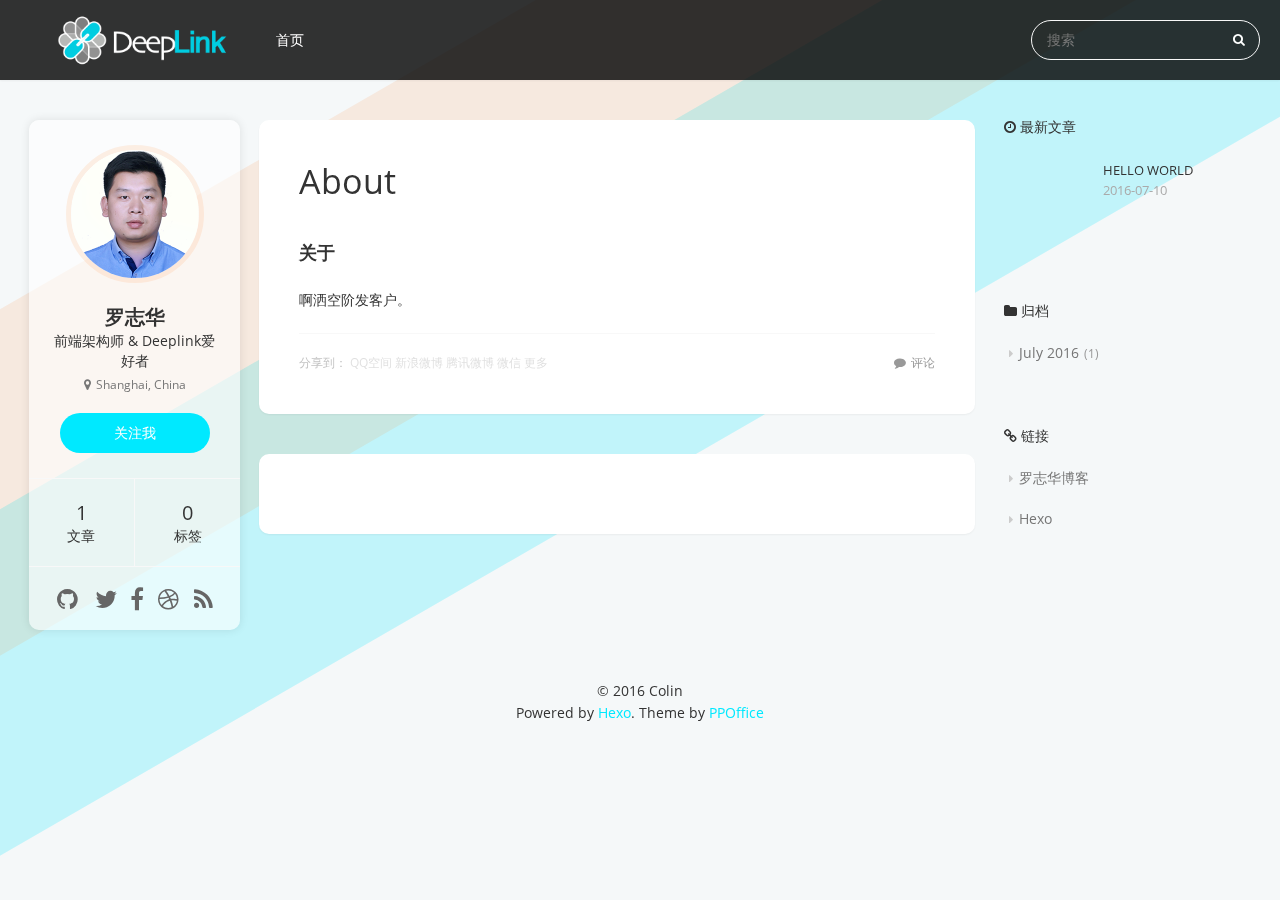
==== about/index.html @ 16a67656 "Site updated: 2016-07-11 14:29:44" ====
<!DOCTYPE html>
<html lang=zh>
<head>
    <meta charset="utf-8">
    
    <title>About | Deeplink技术与应用</title>
    <meta name="viewport" content="width=device-width, initial-scale=1, maximum-scale=1" />
    <meta name="description" content="关于啊洒空阶发客户。">
<meta property="og:type" content="website">
<meta property="og:title" content="About">
<meta property="og:url" content="http://deeplinks.in/about/index.html">
<meta property="og:site_name" content="Deeplink技术与应用">
<meta property="og:description" content="关于啊洒空阶发客户。">
<meta property="og:updated_time" content="2016-07-11T06:22:31.000Z">
<meta name="twitter:card" content="summary">
<meta name="twitter:title" content="About">
<meta name="twitter:description" content="关于啊洒空阶发客户。">
<meta name="twitter:creator" content="@colinluo">
<link rel="publisher" href="https://plus.google.com/u/0/110094857613114167967">
<meta property="fb:admins" content="100004103689176">
    

    

    

    <link rel="stylesheet" href="../vendor/font-awesome/css/font-awesome.min.css">
    <link rel="stylesheet" href="../vendor/open-sans/styles.css">
    <link rel="stylesheet" href="../vendor/source-code-pro/styles.css">

    <link rel="stylesheet" href="../css/style.css">

    <script src="../vendor/jquery/2.1.3/jquery.min.js"></script>
    
    
    
        <script type="text/javascript">
(function(i,s,o,g,r,a,m) {i['GoogleAnalyticsObject']=r;i[r]=i[r]||function() {
(i[r].q=i[r].q||[]).push(arguments)},i[r].l=1*new Date();a=s.createElement(o),
m=s.getElementsByTagName(o)[0];a.async=1;a.src=g;m.parentNode.insertBefore(a,m)
})(window,document,'script','//www.google-analytics.com/analytics.js','ga');

ga('create', 'UA-80419371-1', 'auto');
ga('send', 'pageview');

</script>
    
    
    

</head>
<body>
    <div id="container">
        <header id="header">
    <div id="header-main" class="header-inner">
        <div class="outer">
            <a href="../index.html" id="logo">
                <i class="logo"></i>
                <span class="site-title">Deeplink技术与应用</span>
            </a>
            <nav id="main-nav">
                
                    <a class="main-nav-link" href="../.">首页</a>
                
            </nav>
            
                
                <nav id="sub-nav">
                    <div class="profile" id="profile-nav">
                        <a id="profile-anchor" href="javascript:;">
                            <img class="avatar" src="../css/images/avatar.png" />
                            <i class="fa fa-caret-down"></i>
                        </a>
                    </div>
                </nav>
            
            <div id="search-form-wrap">

    <form class="search-form">
        <input type="text" class="ins-search-input search-form-input" placeholder="搜索" />
        <button type="submit" class="search-form-submit"></button>
    </form>
    <div class="ins-search">
    <div class="ins-search-mask"></div>
    <div class="ins-search-container">
        <div class="ins-input-wrapper">
            <input type="text" class="ins-search-input" placeholder="想要查找什么..." />
            <span class="ins-close ins-selectable"><i class="fa fa-times-circle"></i></span>
        </div>
        <div class="ins-section-wrapper">
            <div class="ins-section-container"></div>
        </div>
    </div>
</div>
<script>
(function (window) {
    var INSIGHT_CONFIG = {
        TRANSLATION: {
            POSTS: '文章',
            PAGES: '页面',
            CATEGORIES: '分类',
            TAGS: '标签',
            UNTITLED: '(未命名)',
        },
        ROOT_URL: '/',
        CONTENT_URL: '../content.json',
    };
    window.INSIGHT_CONFIG = INSIGHT_CONFIG;
})(window);
</script>
<script src="../js/insight.js"></script>

</div>
        </div>
    </div>
    <div id="main-nav-mobile" class="header-sub header-inner">
        <table class="menu outer">
            <tr>
                
                    <td><a class="main-nav-link" href="../.">首页</a></td>
                
                <td>
                    
    <div class="search-form">
        <input type="text" class="ins-search-input search-form-input" placeholder="搜索" />
    </div>

                </td>
            </tr>
        </table>
    </div>
</header>

        <div class="outer">
            
                

<aside id="profile">
    <div class="inner profile-inner">
        <div class="base-info profile-block">
            <img id="avatar" src="../css/images/avatar.png" />
            <h2 id="name">罗志华</h2>
            <h3 id="title">前端架构师 &amp; Deeplink爱好者</h3>
            <span id="location"><i class="fa fa-map-marker"></i>Shanghai, China</span>
            <a id="follow" target="_blank" href="https://github.com/luozhihua/">关注我</a>
        </div>
        <div class="article-info profile-block">
            <div class="article-info-block">
                1
                <span>文章</span>
            </div>
            <div class="article-info-block">
                0
                <span>标签</span>
            </div>
        </div>
        
        <div class="profile-block social-links">
            <table>
                <tr>
                    
                    
                    <td>
                        <a href="http://github.com/luozhihua/" target="_blank" title="github" >
                            <i class="fa fa-github"></i>
                        </a>
                    </td>
                    
                    <td>
                        <a href="../index.html" target="_blank" title="twitter" >
                            <i class="fa fa-twitter"></i>
                        </a>
                    </td>
                    
                    <td>
                        <a href="../index.html" target="_blank" title="facebook" >
                            <i class="fa fa-facebook"></i>
                        </a>
                    </td>
                    
                    <td>
                        <a href="../index.html" target="_blank" title="dribbble" >
                            <i class="fa fa-dribbble"></i>
                        </a>
                    </td>
                    
                    <td>
                        <a href="../index.html" target="_blank" title="rss" >
                            <i class="fa fa-rss"></i>
                        </a>
                    </td>
                    
                </tr>
            </table>
        </div>
        
    </div>
</aside>

            
            <section id="main"><article id="page-undefined" class="article article-type-page" itemscope itemprop="blogPost">
    <div class="article-inner">
        
        
        
            <header class="article-header">
                
    
        <h1 class="article-title" itemprop="name">
            About
        </h1>
    

                
            </header>
        
        <div class="article-entry" itemprop="articleBody">
        
            
            <h3 id="关于"><a href="#关于" class="headerlink" title="关于"></a>关于</h3><p>啊洒空阶发客户。</p>

        
        </div>
        <footer class="article-footer">
            <div class="share-container">

    <div class="jiathis_style">
    <span class="jiathis_txt">分享到：</span>
    <a class="jiathis_button_qzone">QQ空间</a>
    <a class="jiathis_button_tsina">新浪微博</a>
    <a class="jiathis_button_tqq">腾讯微博</a>
    <a class="jiathis_button_weixin">微信</a>
    <a href="http://www.jiathis.com/share" class="jiathis jiathis_txt jiathis_separator jtico jtico_jiathis" target="_blank">更多</a>
    <a class="jiathis_counter_style"></a>
</div>
<script type="text/javascript" src="http://v3.jiathis.com/code/jia.js" charset="utf-8"></script>
<style>
    .jiathis_style div:first-child:not(.jiadiv_01) {
        width: auto !important;
        border: none !important;
    }
    .jiathis_style .jiadiv_01 {
        margin: 10px 0;
        border-radius: 4px;
        border: #e1e1e1 solid 1px;
    }
    .jiathis_style .jiadiv_01 div:first-child {
        display: none;
    }
    .jiathis_style .jiadiv_02 {
        padding: 7px 0 !important;
    }
    .jiathis_style .jiadiv_02 .jiatitle {
        width: 85px;
        border: none;
        height: auto;
        margin: 3px 10px;
        padding: 6px 10px;
        border-radius: 4px;
    }
    .jiathis_style .jiadiv_02 .jiatitle:hover {
        border: none;
    }
    .jiathis_style .jiadiv_02 .jiatitle:nth-child(even) {
        margin-left: 0;
    }
    .jiathis_style .jtico:hover {
        opacity: 1;
    }
    .jiathis_style .ckepopBottom,
    .jiathis_style .centerBottom {
        width: auto !important;
        padding: 5px;
        background: #f7f7f7;
    }
</style>



</div>

            
    
        <a href="http://deeplinks.in/about/index.html#comments" class="article-comment-link ds-thread-count" data-thread-key="http://deeplinks.in/about/index.html">评论</a>
    

        </footer>
    </div>
    
        

    
</article>


    
    <section id="comments">
    
        
    <div class="ds-thread" data-thread-key="about/index.html" data-title="About" data-url="http://deeplinks.in/about/index.html"></div>
    <style>
        #ds-thread #ds-reset .ds-textarea-wrapper {
            background: none;
        }
        #ds-reset .ds-avatar img {
            box-shadow: none;
        }
        #ds-reset .ds-gradient-bg {
            background: #f7f7f7;
        }
        #ds-thread #ds-reset li.ds-tab a {
            border-radius: 3px;
        }
        #ds-thread #ds-reset .ds-post-button {
            color: white;
            border: none;
            box-shadow: none;
            background: #d32;
            text-shadow: none;
            font-weight: normal;
            font-family: 'Microsoft Yahei';
        }
        #ds-thread #ds-reset .ds-post-button:hover {
            color: white;
            background: #DE594C;
        }
        #ds-thread #ds-reset .ds-post-button:active {
            background: #d32;
        }
        #ds-smilies-tooltip ul.ds-smilies-tabs li a.ds-current {
            color: white;
            background: #d32;
            box-shadow: none;
            text-shadow: none;
            font-weight: normal;
        }
    </style>

    
    </section>

</section>
            
                <aside id="sidebar">
   
        
    <div class="widget-wrap">
        <h3 class="widget-title"><i class="fa fa-clock-o"></i> 最新文章</h3>
        <div class="widget">
            <ul id="recent-post" class="">
                
                    <li>
                        
                        <div class="item-thumbnail">
                            <a href=".././Hello-World.html" class="thumbnail">
    
    
        <span style="background-image:url(imgs/hello-world-thumb.jpg)" alt="Hello World" class="thumbnail-image"></span>
    
</a>

                        </div>
                        
                        <div class="item-inner">
                            <p class="item-category"></p>
                            <p class="item-title"><a href=".././Hello-World.html" class="title">Hello World</a></p>
                            <p class="item-date"><time datetime="2016-07-10T12:58:32.000Z" itemprop="datePublished">2016-07-10</time></p>
                        </div>
                    </li>
                
            </ul>
        </div>
    </div>

    
        
    
        
    <div class="widget-wrap">
        <h3 class="widget-title"><i class="fa fa-folder"></i> 归档</h3>
        <div class="widget">
            <ul class="archive-list"><li class="archive-list-item"><a class="archive-list-link" href="../archives/2016/07/">July 2016</a><span class="archive-list-count">1</span></li></ul>
        </div>
    </div>

    
        
    
        
    <div class="widget-wrap widget-list">
        <h3 class="widget-title"><i class="fa fa-chain"></i> 链接</h3>
        <div class="widget">
            <ul>
                
                    <li>
                        <a href="http://blog.luozhihua.com">罗志华博客</a>
                    </li>
                
                    <li>
                        <a href="http://hexo.io">Hexo</a>
                    </li>
                
            </ul>
        </div>
    </div>


    
    <div id="toTop" class="fa fa-angle-up"></div>
</aside>
            
        </div>
        <footer id="footer">
    <div class="outer">
        <div id="footer-info" class="inner">
            &copy; 2016 Colin<br>
            Powered by <a href="http://hexo.io/" target="_blank">Hexo</a>. Theme by <a href="http://github.com/ppoffice">PPOffice</a>
        </div>
    </div>
</footer>
        
    
    <script type="text/javascript">
    var duoshuoQuery = {short_name:'applinks'};
    (function() {
    var ds = document.createElement('script');
    ds.type = 'text/javascript';ds.async = true;
    ds.src = (document.location.protocol == 'https:' ? 'https:' : 'http:') + '//static.duoshuo.com/embed.js';
    ds.charset = 'UTF-8';
    (document.getElementsByTagName('head')[0]
    || document.getElementsByTagName('body')[0]).appendChild(ds);
    })();
    </script>



    


<!-- Custom Scripts -->
<script src="../js/main.js"></script>

    </div>
</body>
</html>
---- vendor/open-sans/styles.css ----
/* cyrillic-ext */
@font-face {
    font-family: 'Open Sans';
    font-style: normal;
    font-weight: 400;
    src: local('Open Sans'), local('OpenSans'), url(fonts/K88pR3goAWT7BTt32Z01mxJtnKITppOI_IvcXXDNrsc.woff2) format('woff2');
    unicode-range: U+0460-052F, U+20B4, U+2DE0-2DFF, U+A640-A69F;
}
/* cyrillic */
@font-face {
    font-family: 'Open Sans';
    font-style: normal;
    font-weight: 400;
    src: local('Open Sans'), local('OpenSans'), url(fonts/RjgO7rYTmqiVp7vzi-Q5URJtnKITppOI_IvcXXDNrsc.woff2) format('woff2');
    unicode-range: U+0400-045F, U+0490-0491, U+04B0-04B1, U+2116;
}
/* greek-ext */
@font-face {
    font-family: 'Open Sans';
    font-style: normal;
    font-weight: 400;
    src: local('Open Sans'), local('OpenSans'), url(fonts/LWCjsQkB6EMdfHrEVqA1KRJtnKITppOI_IvcXXDNrsc.woff2) format('woff2');
    unicode-range: U+1F00-1FFF;
}
/* greek */
@font-face {
    font-family: 'Open Sans';
    font-style: normal;
    font-weight: 400;
    src: local('Open Sans'), local('OpenSans'), url(fonts/xozscpT2726on7jbcb_pAhJtnKITppOI_IvcXXDNrsc.woff2) format('woff2');
    unicode-range: U+0370-03FF;
}
/* vietnamese */
@font-face {
    font-family: 'Open Sans';
    font-style: normal;
    font-weight: 400;
    src: local('Open Sans'), local('OpenSans'), url(fonts/59ZRklaO5bWGqF5A9baEERJtnKITppOI_IvcXXDNrsc.woff2) format('woff2');
    unicode-range: U+0102-0103, U+1EA0-1EF1, U+20AB;
}
/* latin-ext */
@font-face {
    font-family: 'Open Sans';
    font-style: normal;
    font-weight: 400;
    src: local('Open Sans'), local('OpenSans'), url(fonts/u-WUoqrET9fUeobQW7jkRRJtnKITppOI_IvcXXDNrsc.woff2) format('woff2');
    unicode-range: U+0100-024F, U+1E00-1EFF, U+20A0-20AB, U+20AD-20CF, U+2C60-2C7F, U+A720-A7FF;
}
/* latin */
@font-face {
    font-family: 'Open Sans';
    font-style: normal;
    font-weight: 400;
    src: local('Open Sans'), local('OpenSans'), url(fonts/cJZKeOuBrn4kERxqtaUH3VtXRa8TVwTICgirnJhmVJw.woff2) format('woff2');
    unicode-range: U+0000-00FF, U+0131, U+0152-0153, U+02C6, U+02DA, U+02DC, U+2000-206F, U+2074, U+20AC, U+2212, U+2215, U+E0FF, U+EFFD, U+F000;
}
/* cyrillic-ext */
@font-face {
    font-family: 'Open Sans';
    font-style: normal;
    font-weight: 600;
    src: local('Open Sans Semibold'), local('OpenSans-Semibold'), url(fonts/MTP_ySUJH_bn48VBG8sNSq-j2U0lmluP9RWlSytm3ho.woff2) format('woff2');
    unicode-range: U+0460-052F, U+20B4, U+2DE0-2DFF, U+A640-A69F;
}
/* cyrillic */
@font-face {
    font-family: 'Open Sans';
    font-style: normal;
    font-weight: 600;
    src: local('Open Sans Semibold'), local('OpenSans-Semibold'), url(fonts/MTP_ySUJH_bn48VBG8sNSpX5f-9o1vgP2EXwfjgl7AY.woff2) format('woff2');
    unicode-range: U+0400-045F, U+0490-0491, U+04B0-04B1, U+2116;
}
/* greek-ext */
@font-face {
    font-family: 'Open Sans';
    font-style: normal;
    font-weight: 600;
    src: local('Open Sans Semibold'), local('OpenSans-Semibold'), url(fonts/MTP_ySUJH_bn48VBG8sNShWV49_lSm1NYrwo-zkhivY.woff2) format('woff2');
    unicode-range: U+1F00-1FFF;
}
/* greek */
@font-face {
    font-family: 'Open Sans';
    font-style: normal;
    font-weight: 600;
    src: local('Open Sans Semibold'), local('OpenSans-Semibold'), url(fonts/MTP_ySUJH_bn48VBG8sNSqaRobkAwv3vxw3jMhVENGA.woff2) format('woff2');
    unicode-range: U+0370-03FF;
}
/* vietnamese */
@font-face {
    font-family: 'Open Sans';
    font-style: normal;
    font-weight: 600;
    src: local('Open Sans Semibold'), local('OpenSans-Semibold'), url(fonts/MTP_ySUJH_bn48VBG8sNSv8zf_FOSsgRmwsS7Aa9k2w.woff2) format('woff2');
    unicode-range: U+0102-0103, U+1EA0-1EF1, U+20AB;
}
/* latin-ext */
@font-face {
    font-family: 'Open Sans';
    font-style: normal;
    font-weight: 600;
    src: local('Open Sans Semibold'), local('OpenSans-Semibold'), url(fonts/MTP_ySUJH_bn48VBG8sNSj0LW-43aMEzIO6XUTLjad8.woff2) format('woff2');
    unicode-range: U+0100-024F, U+1E00-1EFF, U+20A0-20AB, U+20AD-20CF, U+2C60-2C7F, U+A720-A7FF;
}
/* latin */
@font-face {
    font-family: 'Open Sans';
    font-style: normal;
    font-weight: 600;
    src: local('Open Sans Semibold'), local('OpenSans-Semibold'), url(fonts/MTP_ySUJH_bn48VBG8sNSugdm0LZdjqr5-oayXSOefg.woff2) format('woff2');
    unicode-range: U+0000-00FF, U+0131, U+0152-0153, U+02C6, U+02DA, U+02DC, U+2000-206F, U+2074, U+20AC, U+2212, U+2215, U+E0FF, U+EFFD, U+F000;
}
/* cyrillic-ext */
@font-face {
    font-family: 'Open Sans';
    font-style: italic;
    font-weight: 400;
    src: local('Open Sans Italic'), local('OpenSans-Italic'), url(fonts/xjAJXh38I15wypJXxuGMBjTOQ_MqJVwkKsUn0wKzc2I.woff2) format('woff2');
    unicode-range: U+0460-052F, U+20B4, U+2DE0-2DFF, U+A640-A69F;
}
/* cyrillic */
@font-face {
    font-family: 'Open Sans';
    font-style: italic;
    font-weight: 400;
    src: local('Open Sans Italic'), local('OpenSans-Italic'), url(fonts/xjAJXh38I15wypJXxuGMBjUj_cnvWIuuBMVgbX098Mw.woff2) format('woff2');
    unicode-range: U+0400-045F, U+0490-0491, U+04B0-04B1, U+2116;
}
/* greek-ext */
@font-face {
    font-family: 'Open Sans';
    font-style: italic;
    font-weight: 400;
    src: local('Open Sans Italic'), local('OpenSans-Italic'), url(fonts/xjAJXh38I15wypJXxuGMBkbcKLIaa1LC45dFaAfauRA.woff2) format('woff2');
    unicode-range: U+1F00-1FFF;
}
/* greek */
@font-face {
    font-family: 'Open Sans';
    font-style: italic;
    font-weight: 400;
    src: local('Open Sans Italic'), local('OpenSans-Italic'), url(fonts/xjAJXh38I15wypJXxuGMBmo_sUJ8uO4YLWRInS22T3Y.woff2) format('woff2');
    unicode-range: U+0370-03FF;
}
/* vietnamese */
@font-face {
    font-family: 'Open Sans';
    font-style: italic;
    font-weight: 400;
    src: local('Open Sans Italic'), local('OpenSans-Italic'), url(fonts/xjAJXh38I15wypJXxuGMBr6up8jxqWt8HVA3mDhkV_0.woff2) format('woff2');
    unicode-range: U+0102-0103, U+1EA0-1EF1, U+20AB;
}
/* latin-ext */
@font-face {
    font-family: 'Open Sans';
    font-style: italic;
    font-weight: 400;
    src: local('Open Sans Italic'), local('OpenSans-Italic'), url(fonts/xjAJXh38I15wypJXxuGMBiYE0-AqJ3nfInTTiDXDjU4.woff2) format('woff2');
    unicode-range: U+0100-024F, U+1E00-1EFF, U+20A0-20AB, U+20AD-20CF, U+2C60-2C7F, U+A720-A7FF;
}
/* latin */
@font-face {
    font-family: 'Open Sans';
    font-style: italic;
    font-weight: 400;
    src: local('Open Sans Italic'), local('OpenSans-Italic'), url(fonts/xjAJXh38I15wypJXxuGMBo4P5ICox8Kq3LLUNMylGO4.woff2) format('woff2');
    unicode-range: U+0000-00FF, U+0131, U+0152-0153, U+02C6, U+02DA, U+02DC, U+2000-206F, U+2074, U+20AC, U+2212, U+2215, U+E0FF, U+EFFD, U+F000;
}
---- vendor/source-code-pro/styles.css ----
/* latin-ext */
@font-face {
  font-family: 'Source Code Pro';
  font-style: normal;
  font-weight: 400;
  src: local('Source Code Pro'), local('SourceCodePro-Regular'), url(fonts/mrl8jkM18OlOQN8JLgasDy2Q8seG17bfDXYR_jUsrzg.woff2) format('woff2');
  unicode-range: U+0100-024F, U+1E00-1EFF, U+20A0-20AB, U+20AD-20CF, U+2C60-2C7F, U+A720-A7FF;
}
/* latin */
@font-face {
  font-family: 'Source Code Pro';
  font-style: normal;
  font-weight: 400;
  src: local('Source Code Pro'), local('SourceCodePro-Regular'), url(fonts/mrl8jkM18OlOQN8JLgasD9V_2ngZ8dMf8fLgjYEouxg.woff2) format('woff2');
  unicode-range: U+0000-00FF, U+0131, U+0152-0153, U+02C6, U+02DA, U+02DC, U+2000-206F, U+2074, U+20AC, U+2212, U+2215, U+E0FF, U+EFFD, U+F000;
}
---- css/style.css ----
body {
  width: 100%;
}
body:before,
body:after {
  content: "";
  display: table;
}
body:after {
  clear: both;
}
html,
body,
div,
span,
applet,
object,
iframe,
h1,
h2,
h3,
h4,
h5,
h6,
p,
blockquote,
pre,
a,
abbr,
acronym,
address,
big,
cite,
code,
del,
dfn,
em,
img,
ins,
kbd,
q,
s,
samp,
small,
strike,
strong,
sub,
sup,
tt,
var,
dl,
dt,
dd,
ol,
ul,
li,
fieldset,
form,
label,
legend,
table,
caption,
tbody,
tfoot,
thead,
tr,
th,
td {
  margin: 0;
  padding: 0;
  border: 0;
  outline: 0;
  font-weight: inherit;
  font-style: inherit;
  font-family: inherit;
  font-size: 100%;
  vertical-align: baseline;
}
body {
  line-height: 1;
  color: #000;
  background: #fff;
}
ol,
ul {
  list-style: none;
}
table {
  border-collapse: separate;
  border-spacing: 0;
  vertical-align: middle;
}
caption,
th,
td {
  text-align: left;
  font-weight: normal;
  vertical-align: middle;
}
a img {
  border: none;
}
#ds-notify {
  display: none !important;
}
input,
button {
  margin: 0;
  padding: 0;
}
input::-moz-focus-inner,
button::-moz-focus-inner {
  border: 0;
  padding: 0;
}
html,
body,
#container {
  height: 100%;
}
body {
  color: #333;
  background: #f5f8f9;
  font: 14px "open sans", "Helvetica Neue", "Microsoft Yahei", Helvetica, Arial, sans-serif;
  -webkit-text-size-adjust: 100%;
}
body:before,
body:after {
  display: block;
  content: "";
  width: 150%;
  height: 300px;
  position: fixed;
  -webkit-transition: 1s;
  -moz-transition: 1s;
  -ms-transition: 1s;
  transition: 1s;
  left: -30%;
  top: 0px;
  z-index: 0;
  -webkit-border-radius: 2em;
  border-radius: 2em;
  -webkit-transform: rotate(150deg);
  -moz-transform: rotate(150deg);
  -ms-transform: rotate(150deg);
  transform: rotate(150deg);
}
body:before {
  background-color: rgba(0,233,255,0.21);
  top: 200px;
}
body:after {
  background-color: rgba(255,106,0,0.1);
}
a {
  color: #00e9ff;
  text-decoration: none;
}
a:visited {
  color: #00e9ff;
}
code {
  margin: 0 2px;
  color: #e96900;
  padding: 3px 5px;
  font-size: 0.8em;
  -webkit-border-radius: 4px;
  border-radius: 4px;
  font-family: "Source Code Pro", Consolas, Monaco, Menlo, Consolas, monospace;
  background-color: #f8f8f8;
}
.outer {
  max-width: 1370px;
  margin: 0 auto;
  padding: 0 20px;
}
.outer:before,
.outer:after {
  content: "";
  display: table;
}
.outer:after {
  clear: both;
}
@media screen and (max-width: 559px) {
  .outer {
    padding: 0;
  }
}
.left,
.alignleft {
  float: left;
}
.right,
.alignright {
  float: right;
}
.clear {
  clear: both;
}
.logo {
  width: 180px;
  height: 80px;
  background-repeat: no-repeat;
  background-image: url("images/logo.png");
  -webkit-background-size: contain;
  -moz-background-size: contain;
  background-size: contain;
  background-position: 50%;
}
#container {
  position: relative;
  z-index: 1;
}
#container > .outer {
  margin-bottom: 30px;
}
@media screen and (min-width: 1200px) {
  #main {
    display: inline;
    float: left;
    width: 57.77777777777777%;
    margin: 0 0.740740740740741%;
  }
}
@media screen and (min-width: 800px) and (max-width: 1199px) {
  #main {
    display: inline;
    float: left;
    width: 65.18518518518519%;
    margin: 0 0.740740740740741%;
  }
}
.archive-article-header a,
.layout-wrap-inner.tag-cloud a,
.timeline-row .content h1 a,
.archive-article-header a:visited,
.layout-wrap-inner.tag-cloud a:visited,
.timeline-row .content h1 a:visited {
  color: #333;
  -webkit-transition: 0.2s ease;
  -moz-transition: 0.2s ease;
  -ms-transition: 0.2s ease;
  transition: 0.2s ease;
}
.archive-article-header a:hover,
.layout-wrap-inner.tag-cloud a:hover,
.timeline-row .content h1 a:hover,
.archive-article-header a:visited:hover,
.layout-wrap-inner.tag-cloud a:visited:hover,
.timeline-row .content h1 a:visited:hover {
  color: #00e9ff;
}
.article-meta,
.archive-year,
.widget-title {
  line-height: 1em;
  text-decoration: none;
  text-transform: uppercase;
}
#header,
#profile .inner,
.article-inner,
#comments,
.archive-article,
.timeline-row .content,
#toTop {
  background: #fff;
  -webkit-box-shadow: 0 1px 2px rgba(0,0,0,0.05);
  box-shadow: 0 1px 2px rgba(0,0,0,0.05);
}
.article-entry h1,
.widget h1 {
  font-size: 2em;
}
.article-entry h2,
.widget h2 {
  font-size: 1.5em;
}
.article-entry h3,
.widget h3 {
  font-size: 1.3em;
}
.article-entry h4,
.widget h4 {
  font-size: 1.2em;
}
.article-entry h5,
.widget h5 {
  font-size: 1em;
}
.article-entry h6,
.widget h6 {
  font-size: 1em;
  color: #999;
}
.article-entry hr,
.widget hr {
  border: 1px dashed #f8f8f8;
}
.article-entry strong,
.widget strong {
  font-weight: bold;
}
.article-entry em,
.widget em,
.article-entry cite,
.widget cite {
  font-style: italic;
}
.article-entry sup,
.widget sup,
.article-entry sub,
.widget sub {
  font-size: 0.75em;
  line-height: 0;
  position: relative;
  vertical-align: baseline;
}
.article-entry sup,
.widget sup {
  top: -0.5em;
}
.article-entry sub,
.widget sub {
  bottom: -0.2em;
}
.article-entry small,
.widget small {
  font-size: 0.85em;
}
.article-entry acronym,
.widget acronym,
.article-entry abbr,
.widget abbr {
  border-bottom: 1px dotted;
}
.article-entry ul,
.widget ul,
.article-entry ol,
.widget ol,
.article-entry dl,
.widget dl {
  margin: 0 20px;
  line-height: 1.6em;
}
.article-entry ul ul,
.widget ul ul,
.article-entry ol ul,
.widget ol ul,
.article-entry ul ol,
.widget ul ol,
.article-entry ol ol,
.widget ol ol {
  margin-top: 0;
  margin-bottom: 0;
}
.article-entry ul,
.widget ul {
  list-style: disc;
}
.article-entry ol,
.widget ol {
  list-style: decimal;
}
.article-entry dt,
.widget dt {
  font-weight: bold;
}
#header {
  background: rgba(0,0,0,0.8);
  position: relative;
  z-index: 100;
  top: 0;
  width: 100%;
}
#header a,
#header a:visited {
  white-space: nowrap;
  -webkit-transition: 0.2s ease;
  -moz-transition: 0.2s ease;
  -ms-transition: 0.2s ease;
  transition: 0.2s ease;
  color: #fff;
}
#header a:hover {
  color: #00e9ff;
}
.header-inner #logo,
#main-nav,
#sub-nav,
#search-form-wrap {
  height: 80px;
  line-height: 80px;
  padding: -8px 15px;
}
.header-inner #logo,
#main-nav {
  float: left;
}
#sub-nav,
#search-form-wrap {
  float: right;
}
.header-inner {
  height: 100%;
  position: relative;
  z-index: 1;
}
.header-inner #logo {
  display: inline-block;
  margin: 0 2em;
}
@media screen and (min-width: 560px) and (max-width: 799px) {
  .header-inner #logo {
    margin: 0;
  }
}
@media screen and (max-width: 559px) {
  .header-inner #logo {
    margin: 0;
  }
}
.header-inner #logo .logo {
  margin-right: 5px;
  display: inline-block;
}
.header-inner #logo .site-title {
  display: none !important;
  font-size: 16px;
  display: inline-block;
  vertical-align: top;
  font-weight: 600;
}
#header-title {
  text-align: center;
  height: 80px;
  position: absolute;
  top: 50%;
  left: 0;
  margin-top: -40px;
}
.header-sub {
  border-top: 1px solid #f8f8f8;
}
.header-sub ul {
  margin: 0 15px;
}
.header-sub ul:before,
.header-sub ul:after {
  content: "";
  display: table;
}
.header-sub ul:after {
  clear: both;
}
.header-sub ul li {
  float: left;
  margin: 0 10px;
}
.header-sub ul li a {
  display: inline-block;
  line-height: 48px;
}
.header-sub .main-nav-link {
  display: inline-block;
  line-height: 48px;
}
@media screen and (min-width: 560px) and (max-width: 799px) {
  #header-sub {
    display: none;
  }
}
@media screen and (max-width: 559px) {
  #header-sub {
    display: none;
  }
}
@media screen and (min-width: 560px) and (max-width: 799px) {
  #main-nav {
    display: none;
  }
}
@media screen and (max-width: 559px) {
  #main-nav {
    display: none;
  }
}
@media screen and (min-width: 800px) and (max-width: 1199px) {
  #main-nav-mobile {
    display: none;
  }
}
@media screen and (min-width: 1200px) {
  #main-nav-mobile {
    display: none;
  }
}
.nav-icon,
.main-nav-link {
  float: left;
  display: block;
  padding: 0 15px;
}
.nav-icon {
  text-align: center;
  font-size: 14px;
  width: 14px;
  height: 14px;
  position: relative;
  cursor: pointer;
  height: 80px !important;
  line-height: 80px !important;
}
.main-nav-link {
  font-weight: 300;
}
@media screen and (min-width: 1200px) {
  #sub-nav {
    display: none;
  }
}
#sub-nav #profile-nav #profile-anchor {
  display: block;
  height: 80px;
  line-height: 80px;
}
#sub-nav #profile-nav #profile-anchor:before,
#sub-nav #profile-nav #profile-anchor:after {
  content: "";
  display: table;
}
#sub-nav #profile-nav #profile-anchor:after {
  clear: both;
}
#sub-nav #profile-nav .avatar,
#sub-nav #profile-nav .fa {
  float: left;
}
#sub-nav #profile-nav .avatar {
  width: 80px;
  height: 80px;
  padding: 16px;
  -webkit-box-sizing: border-box;
  -moz-box-sizing: border-box;
  box-sizing: border-box;
  -webkit-border-radius: 50%;
  border-radius: 50%;
  overflow: hidden;
}
#sub-nav #profile-nav .fa {
  line-height: 80px;
  margin-right: 8px;
}
@media screen and (max-width: 559px) {
  #search-form-wrap {
    display: none;
  }
}
#search-form-wrap .search-form {
  position: relative;
}
#search-form-wrap .search-form .search-form-input {
  width: 100%;
  padding: 0 30px 0 15px;
  line-height: 40px;
  height: 40px !important;
  -webkit-border-radius: 41px;
  border-radius: 41px;
}
#search-form-wrap .search-form .search-form-input::-webkit-search-results-decoration,
#search-form-wrap .search-form .search-form-input::-webkit-search-cancel-button {
  -webkit-appearance: none;
}
#search-form-wrap .search-form .search-form-submit {
  top: 50%;
  right: 15px;
  border: none;
  cursor: pointer;
  margin-top: -7px;
  background: none;
  position: absolute;
  font: 13px font-icon;
  font-family: 'FontAwesome';
  color: #fff;
}
#search-form-wrap .search-form .search-form-submit:before {
  content: '\f002';
}
#search-form-wrap .search-form .search-form-submit:hover,
#search-form-wrap .search-form .search-form-submit:focus {
  color: #00e9ff;
}
.search-form-input,
.search-form-input.ins-search-input,
.search-form-input.st-ui-search-input,
.search-form-input.st-default-search-input {
  -webkit-appearance: textarea;
  -webkit-appearance: textarea;
  -moz-appearance: textarea;
  appearance: textarea;
  padding: 0;
  width: 200px;
  -webkit-box-shadow: none;
  box-shadow: none;
  color: #333;
  -webkit-transition: 0.2s ease;
  -moz-transition: 0.2s ease;
  -ms-transition: 0.2s ease;
  transition: 0.2s ease;
  -webkit-box-sizing: border-box;
  -moz-box-sizing: border-box;
  box-sizing: border-box;
  height: auto !important;
  line-height: 1.6em;
  outline: none !important;
  background: none !important;
  font: 14px "open sans", "Helvetica Neue", "Microsoft Yahei", Helvetica, Arial, sans-serif;
  border: 1px solid #f8f8f8 !important;
}
.search-form-input:focus,
.search-form-input.ins-search-input:focus,
.search-form-input.st-ui-search-input:focus,
.search-form-input.st-default-search-input:focus {
  border-color: #00e9ff !important;
}
.search-form-input::-webkit-search-results-decoration,
.search-form-input.ins-search-input::-webkit-search-results-decoration,
.search-form-input.st-ui-search-input::-webkit-search-results-decoration,
.search-form-input.st-default-search-input::-webkit-search-results-decoration,
.search-form-input::-webkit-search-cancel-button,
.search-form-input.ins-search-input::-webkit-search-cancel-button,
.search-form-input.st-ui-search-input::-webkit-search-cancel-button,
.search-form-input.st-default-search-input::-webkit-search-cancel-button {
  -webkit-appearance: none;
}
#main-nav-mobile {
  overflow-y: hidden;
  overflow-x: auto;
  background-color: rgba(0,0,0,0.5);
}
#main-nav-mobile .menu {
  margin: 0;
  height: 48px;
}
#main-nav-mobile .menu:before,
#main-nav-mobile .menu:after {
  content: "";
  display: table;
}
#main-nav-mobile .menu:after {
  clear: both;
}
#main-nav-mobile .menu .search-form-input {
  display: none;
  padding: 0 10px;
  margin-right: 15px;
  height: 32px;
  line-height: 32px;
  -webkit-border-radius: 16px;
  border-radius: 16px;
}
@media screen and (max-width: 559px) {
  #main-nav-mobile .menu .search-form-input {
    display: block;
    width: 64px;
  }
}
#main-nav-mobile .menu .search-form-input::-webkit-search-results-decoration,
#main-nav-mobile .menu .search-form-input::-webkit-search-cancel-button {
  -webkit-appearance: none;
}
.bio {
  text-align: center;
}
#profile .inner .bio h2 {
  font-size: 1.3em;
  font-weight: bold;
  margin-top: 15px;
}
#profile .inner .bio p {
  margin: 5px 20px 10px 20px;
  text-align: justify;
  max-width: 300px;
  line-height: 1.5em;
}
.profile-block {
  padding: 15px 20px;
  border-bottom: 1px solid #f8f8f8;
}
.profile-block:last-child {
  border-bottom: none;
}
#profile {
  display: inline;
  float: left;
  width: 17.037037037037038%;
  margin: 0 0.740740740740741%;
  display: none;
}
@media screen and (min-width: 1200px) {
  #profile {
    display: block;
  }
}
#profile .inner {
  margin-top: 40px;
  background: rgba(255,255,255,0.6);
  -webkit-border-radius: 10px;
  border-radius: 10px;
  -webkit-box-shadow: 0 0 10px rgba(0,0,0,0.1);
  box-shadow: 0 0 10px rgba(0,0,0,0.1);
}
@media screen and (min-width: 560px) and (max-width: 799px) {
  #profile .inner {
    background-color: #fff;
  }
}
@media screen and (max-width: 559px) {
  #profile .inner {
    background-color: #fff;
  }
}
#profile .inner .base-info #avatar {
  display: block;
  margin: 10px auto 20px;
  width: 128px;
  height: 128px;
  -webkit-border-radius: 50%;
  border-radius: 50%;
  overflow: hidden;
  border: 5px solid rgba(255,106,0,0.1);
}
#profile .inner .base-info #name,
#profile .inner .base-info #title,
#profile .inner .base-info #location {
  display: block;
  text-align: center;
}
#profile .inner .base-info #name {
  font-size: 20px;
  font-weight: 600;
}
#profile .inner .base-info #location {
  font-size: 12px;
  margin-top: 5px;
  color: #777;
}
#profile .inner .base-info #location .fa {
  margin-right: 5px;
}
#profile .inner .base-info #follow {
  color: #fff;
  width: 150px;
  height: 40px;
  display: block;
  font-size: 14px;
  line-height: 40px;
  text-align: center;
  margin: 20px auto 10px;
  background: #00e9ff;
  -webkit-border-radius: 20px;
  border-radius: 20px;
  -webkit-transition: 0.2s ease;
  -moz-transition: 0.2s ease;
  -ms-transition: 0.2s ease;
  transition: 0.2s ease;
}
#profile .inner .base-info #follow:hover {
  background: #11faff;
}
#profile .inner .article-info {
  padding: 0px;
}
#profile .inner .article-info:before,
#profile .inner .article-info:after {
  content: "";
  display: table;
}
#profile .inner .article-info:after {
  clear: both;
}
#profile .inner .article-info .article-info-block {
  width: 50%;
  float: left;
  padding: 20px 15px;
  text-align: center;
  -webkit-box-sizing: border-box;
  -moz-box-sizing: border-box;
  box-sizing: border-box;
  font-size: 20px;
}
#profile .inner .article-info .article-info-block span {
  display: block;
  font-size: 14px;
  text-transform: uppercase;
}
#profile .inner .article-info .article-info-block:first-child {
  border-right: 1px solid #f8f8f8;
}
#profile .inner .social-links > table {
  width: 100%;
}
#profile .inner .social-links > table td {
  text-align: center;
  font-size: 24px;
}
#profile .inner .social-links > table td a {
  position: relative;
  -webkit-transition: 0.2s ease;
  -moz-transition: 0.2s ease;
  -ms-transition: 0.2s ease;
  transition: 0.2s ease;
  color: #666;
}
#profile .inner .social-links > table td a:hover {
  color: #333;
}
#profile .inner .social-links > table td a.tooltip:hover:after {
  right: -50%;
  top: -41px;
  color: #fff;
  background: #333;
  font-size: 14px;
  content: attr(title);
  display: block;
  padding: 5px 15px;
  position: absolute;
  white-space: nowrap;
  -webkit-border-radius: 2px;
  border-radius: 2px;
  text-transform: uppercase;
  -webkit-box-shadow: 0 0 2px rgba(0,0,0,0.2);
  box-shadow: 0 0 2px rgba(0,0,0,0.2);
  z-index: 1;
}
#profile .inner .social-links > table td a.tooltip:hover:before {
  top: -12px;
  right: 8px;
  border: solid;
  border-color: #333 transparent;
  border-width: 5px 5px 0 5px;
  content: "";
  display: block;
  position: absolute;
  z-index: 2;
}
#profile.card {
  top: 50px;
  right: 20px;
  z-index: 999;
  display: block;
  min-width: 280px;
  position: absolute;
}
#profile.card .profile-inner {
  position: relative;
  -webkit-box-shadow: 0 2px 5px rgba(0,0,0,0.2);
  box-shadow: 0 2px 5px rgba(0,0,0,0.2);
}
#profile.card .profile-inner:before,
#profile.card .profile-inner:after {
  z-index: 1;
  content: '';
  top: -20px;
  right: 10px;
  position: absolute;
  border-width: 10px;
  border-style: solid;
  border-color: transparent transparent #fff transparent;
}
#profile.card .profile-inner:after {
  z-index: 0;
  border-color: transparent transparent #e7e7e7 transparent;
}
.article {
  margin: 40px 0;
}
@media screen and (min-width: 560px) and (max-width: 799px) {
  .article {
    margin: 5px;
  }
}
@media screen and (max-width: 559px) {
  .article {
    margin: 5px;
  }
}
.article-inner {
  overflow: hidden;
  -webkit-border-radius: 10px;
  border-radius: 10px;
}
.article-banner {
  width: 100%;
  height: auto;
}
.article-header {
  padding: 40px 40px 10px;
}
@media screen and (min-width: 560px) and (max-width: 799px) {
  .article-header {
    padding: 20px;
  }
}
@media screen and (max-width: 559px) {
  .article-header {
    padding: 10px;
  }
}
.article-header .article-title {
  display: block;
  margin-bottom: 4px;
}
.article-title {
  font-size: 2.4em;
  color: #333;
  text-decoration: none;
  line-height: 1.3em;
}
a.article-title:visited {
  color: #333;
}
a.article-title:hover {
  color: #00e9ff;
}
@media screen and (max-width: 559px) {
  .article-title {
    font-size: 1.6em;
  }
}
@media screen and (min-width: 560px) and (max-width: 799px) {
  .article-title {
    font-size: 1.6em;
  }
}
.article-meta {
  line-height: 1.6em;
  color: #ccc;
}
.article-meta:before,
.article-meta:after {
  content: "";
  display: table;
}
.article-meta:after {
  clear: both;
}
.article-meta > div {
  float: left;
  margin-right: 10px;
}
.article-meta > div .fa {
  margin-right: 3px;
  color: #ccc;
}
.article-meta a {
  color: #aaa;
  font-size: 0.8em;
}
.article-meta a:hover {
  color: #00e9ff;
}
.article-category .fa-angle-right {
  margin: 0 5px;
}
.article-tag .tag-link:before {
  content: "#";
}
.article-entry {
  color: #333;
  padding: 0 40px;
  line-height: 1.6em;
}
.article-entry:before,
.article-entry:after {
  content: "";
  display: table;
}
.article-entry:after {
  clear: both;
}
@media screen and (min-width: 560px) and (max-width: 799px) {
  .article-entry {
    padding: 0 20px;
  }
}
@media screen and (max-width: 559px) {
  .article-entry {
    padding: 0 10px;
  }
}
.article-entry p,
.article-entry table {
  line-height: 1.6em;
  margin: 1.6em 0;
}
.article-entry h1,
.article-entry h2,
.article-entry h3,
.article-entry h4,
.article-entry h5,
.article-entry h6 {
  font-weight: bold;
}
.article-entry h1,
.article-entry h2,
.article-entry h3,
.article-entry h4,
.article-entry h5,
.article-entry h6 {
  line-height: 1.3em;
  margin: 1.3em 0;
}
.article-entry a {
  color: #00e9ff;
  text-decoration: none;
}
.article-entry a:hover {
  text-decoration: underline;
}
.article-entry ul,
.article-entry ol,
.article-entry dl {
  margin-top: 1.6em;
  margin-bottom: 1.6em;
}
.article-entry img,
.article-entry video {
  max-width: 100%;
  height: auto;
  display: block;
  margin: auto;
}
.article-entry iframe {
  border: none;
}
.article-entry table {
  width: 100%;
  border-collapse: collapse;
  border-spacing: 0;
}
.article-entry th {
  font-weight: bold;
  border-bottom: 3px solid #f8f8f8;
  padding-bottom: 0.5em;
}
.article-entry td {
  border-bottom: 1px solid #f8f8f8;
  padding: 10px 0;
}
.article-entry blockquote {
  position: relative;
  font-family: Georgia, "Times New Roman", "Microsoft Yahei", serif;
  font-size: 1.1em;
  margin: 0 -20px;
  padding: 10px 20px 10px 54px;
  background: #fcfcfc;
  border-left: 4px solid #eee;
}
.article-entry blockquote:before {
  top: 20px;
  left: 10px;
  content: "\f10d";
  color: #e2e2e2;
  font-size: 32px;
  font-family: FontAwesome;
  text-align: center;
  position: absolute;
}
.article-entry blockquote footer {
  font-size: 14px;
  margin: 1.6em 0;
  font-family: "open sans", "Helvetica Neue", "Microsoft Yahei", Helvetica, Arial, sans-serif;
}
.article-entry blockquote footer cite:before {
  content: "—";
  padding: 0 0.5em;
}
.article-entry .pullquote {
  text-align: left;
  width: 45%;
  margin: 0;
}
.article-entry .pullquote.left {
  margin-left: 0.5em;
  margin-right: 1em;
}
.article-entry .pullquote.right {
  margin-right: 0.5em;
  margin-left: 1em;
}
.article-entry .caption {
  color: #999;
  display: block;
  font-size: 0.9em;
  margin-top: 0.5em;
  position: relative;
  text-align: center;
}
.article-entry .video-container {
  position: relative;
  padding-top: 56.25%;
  height: 0;
  overflow: hidden;
}
.article-entry .video-container iframe,
.article-entry .video-container object,
.article-entry .video-container embed {
  position: absolute;
  top: 0;
  left: 0;
  width: 100%;
  height: 100%;
  margin-top: 0;
}
.article-more-link a {
  display: inline-block;
  line-height: 1em;
  padding: 6px 15px;
  -webkit-border-radius: 15px;
  border-radius: 15px;
  background: #f5f8f9;
  color: #999;
  text-shadow: 0 1px #fff;
  text-decoration: none;
}
.article-more-link a:hover {
  background: #00e9ff;
  color: #fff;
  text-decoration: none;
  text-shadow: 0 1px #00bacc;
}
.article-footer {
  font-size: 0.85em;
  line-height: 1.6em;
  border-top: 1px solid #f8f8f8;
  padding-top: 1.6em;
  margin: 0 40px 40px;
}
.article-footer:before,
.article-footer:after {
  content: "";
  display: table;
}
.article-footer:after {
  clear: both;
}
.article-footer a {
  color: #999;
  text-decoration: none;
}
.article-footer a:hover {
  color: #333;
}
.article-comment-link {
  float: right;
}
.article-comment-link:before {
  content: "\f075";
  font-family: FontAwesome;
  padding-right: 5px;
}
.share-container {
  float: left;
  opacity: 0.3;
}
.share-container:hover,
.share-container:active {
  opacity: 1;
}
.article-share-link {
  float: right;
  cursor: pointer;
  margin-left: 20px;
}
.article-share-link .fa-share {
  margin-right: 5px;
}
#article-nav {
  position: relative;
}
#article-nav:before,
#article-nav:after {
  content: "";
  display: table;
}
#article-nav:after {
  clear: both;
}
@media screen and (min-width: 1200px) {
  #article-nav {
    margin: 40px 0;
  }
  #article-nav:before {
    width: 8px;
    height: 8px;
    position: absolute;
    top: 50%;
    left: 50%;
    margin-top: -4px;
    margin-left: -4px;
    content: "";
    -webkit-border-radius: 50%;
    border-radius: 50%;
    background: #555;
  }
}
.article-nav-link-wrap {
  text-decoration: none;
  color: #999;
  -webkit-box-sizing: border-box;
  -moz-box-sizing: border-box;
  box-sizing: border-box;
  margin-top: 40px;
  text-align: center;
  display: block;
}
.article-nav-link-wrap:hover {
  color: #333;
}
@media screen and (min-width: 1200px) {
  .article-nav-link-wrap {
    width: 50%;
    margin-top: 0;
  }
}
@media screen and (min-width: 1200px) {
  #article-nav-newer {
    float: left;
    text-align: right;
    padding-right: 20px;
  }
}
@media screen and (min-width: 1200px) {
  #article-nav-older {
    float: right;
    text-align: left;
    padding-left: 20px;
  }
}
.article-nav-caption {
  letter-spacing: 2px;
  line-height: 1em;
  font-weight: bold;
  color: #333;
  text-transform: uppercase;
}
#article-nav-newer .article-nav-caption {
  margin-right: -2px;
}
.article-nav-title {
  font-size: 0.85em;
  margin-top: 0.5em;
  color: #333;
  line-height: 1.6em;
}
.article-share-box {
  position: absolute;
  display: none;
  background: #fff;
  -webkit-box-shadow: 0px 2px 2px rgba(0,0,0,0.1);
  box-shadow: 0px 2px 2px rgba(0,0,0,0.1);
  -webkit-border-radius: 3px;
  border-radius: 3px;
  margin-left: -145px;
  overflow: hidden;
  z-index: 1;
}
.article-share-box.on {
  display: block;
}
.article-share-input {
  width: 100%;
  background: none;
  -webkit-box-sizing: border-box;
  -moz-box-sizing: border-box;
  box-sizing: border-box;
  font: 14px "open sans", "Helvetica Neue", "Microsoft Yahei", Helvetica, Arial, sans-serif;
  padding: 0 10px;
  color: #333;
  outline: none;
  border: 1px solid #f8f8f8;
  -webkit-border-radius: 3px 3px 0 0;
  border-radius: 3px 3px 0 0;
  height: 36px;
  line-height: 36px;
}
.article-share-links {
  background: #f5f8f9;
}
.article-share-links:before,
.article-share-links:after {
  content: "";
  display: table;
}
.article-share-links:after {
  clear: both;
}
.article-share-twitter,
.article-share-facebook,
.article-share-pinterest,
.article-share-google {
  width: 50px;
  height: 36px;
  display: block;
  float: left;
  position: relative;
  color: #999;
  text-shadow: 0 1px #fff;
}
.article-share-twitter:before,
.article-share-facebook:before,
.article-share-pinterest:before,
.article-share-google:before {
  font-size: 20px;
  width: 20px;
  height: 20px;
  position: absolute;
  top: 50%;
  left: 50%;
  margin-top: -10px;
  margin-left: -10px;
  text-align: center;
}
.article-share-twitter:hover,
.article-share-facebook:hover,
.article-share-pinterest:hover,
.article-share-google:hover {
  color: #fff;
}
.article-share-twitter:hover {
  background: #00aced;
  text-shadow: 0 1px #008abe;
}
.article-share-facebook:hover {
  background: #3b5998;
  text-shadow: 0 1px #2f477a;
}
.article-share-pinterest:hover {
  background: #cb2027;
  text-shadow: 0 1px #a21a1f;
}
.article-share-google:hover {
  background: #dd4b39;
  text-shadow: 0 1px #be3221;
}
.article-gallery {
  background: #000;
  position: relative;
}
.article-gallery-photos {
  position: relative;
  overflow: hidden;
}
.article-gallery-img {
  display: none;
  max-width: 100%;
}
.article-gallery-img:first-child {
  display: block;
}
.article-gallery-img.loaded {
  position: absolute;
  display: block;
}
.article-gallery-img img {
  display: block;
  max-width: 100%;
  margin: 0 auto;
}
.toc-article {
  background: #f9f9f9;
  margin: 2em 0 0 0.2em;
  padding: 1em;
  -webkit-border-radius: 0px;
  border-radius: 0px;
}
.toc-article .toc-title {
  font-size: 120%;
}
.toc-article strong {
  padding: 0.3em 1;
}
ol.toc {
  width: 100%;
  margin: 1em 2em 0 0;
}
#toc {
  line-height: 1em;
  font-size: 0.8em;
  float: right;
}
#toc .toc {
  padding: 0;
}
#toc .toc li {
  list-style-type: none;
}
#toc .toc-child {
  padding-left: 0em;
}
#toc.toc-aside {
  display: none;
  width: 13%;
  position: fixed;
  right: 2%;
  top: 320px;
  overflow: hidden;
  line-height: 1.5em;
  font-size: 1em;
  color: color-heading;
  opacity: 0.6;
  -webkit-transition: opacity 1s ease-out;
  -moz-transition: opacity 1s ease-out;
  -ms-transition: opacity 1s ease-out;
  transition: opacity 1s ease-out;
}
#toc.toc-aside strong {
  padding: 0.3em 0;
  color: color-font;
}
#toc.toc-aside:hover {
  -webkit-transition: opacity 0.3s ease-out;
  -moz-transition: opacity 0.3s ease-out;
  -ms-transition: opacity 0.3s ease-out;
  transition: opacity 0.3s ease-out;
  opacity: 1;
}
#toc.toc-aside a {
  -webkit-transition: color 1s ease-out;
  -moz-transition: color 1s ease-out;
  -ms-transition: color 1s ease-out;
  transition: color 1s ease-out;
}
#toc.toc-aside a:hover {
  color: color-theme;
  -webkit-transition: color 0.3s ease-out;
  -moz-transition: color 0.3s ease-out;
  -ms-transition: color 0.3s ease-out;
  transition: color 0.3s ease-out;
}
#comments {
  padding: 40px;
  margin: 40px 0;
  overflow: hidden;
  -webkit-border-radius: 10px;
  border-radius: 10px;
}
@media screen and (min-width: 560px) and (max-width: 799px) {
  #comments {
    margin: 8px;
    padding: 20px;
  }
}
@media screen and (max-width: 559px) {
  #comments {
    margin: 4px;
    padding: 10px;
  }
}
#comments a {
  color: #00e9ff;
}
.archives:before,
.archives:after {
  content: "";
  display: table;
}
.archives:after {
  clear: both;
}
.archives .article:first-child {
  margin: 20px 0;
}
.archive-year-wrap,
.archive-category-wrap,
.archive-tag-wrap,
.layout-title {
  font-size: 1.4em;
  margin: 40px 0 20px 0;
}
@media screen and (max-width: 559px) {
  .archive-year-wrap,
  .archive-category-wrap,
  .archive-tag-wrap,
  .layout-title {
    padding: 0 15px;
    font-size: 1.2em;
  }
}
.archive-year-wrap .fa,
.archive-category-wrap .fa,
.archive-tag-wrap .fa,
.layout-title .fa {
  margin-right: 3px;
}
.archive-year-wrap .archive-year,
.archive-category-wrap .archive-year,
.archive-tag-wrap .archive-year,
.layout-title .archive-year {
  color: #333;
}
.archive-year-wrap .archive-year:hover,
.archive-category-wrap .archive-year:hover,
.archive-tag-wrap .archive-year:hover,
.layout-title .archive-year:hover {
  color: #00e9ff;
}
@media screen and (max-width: 559px) {
  .layout-wrap-inner {
    padding: 0 15px;
  }
}
.archive-article {
  -webkit-column-break-inside: avoid;
  page-break-inside: avoid;
  overflow: hidden;
  break-inside: avoid-column;
  padding: 0;
  margin-bottom: 15px;
}
.archive-article:before,
.archive-article:after {
  content: "";
  display: table;
}
.archive-article:after {
  clear: both;
}
.archive-article.archive-type-summary {
  padding: 15px;
}
.archive-article.archive-type-summary .article-entry {
  padding: 0;
}
.archive-article.archive-type-summary .article-entry p {
  margin: 12px 0;
}
.archive-article .archive-article-content,
.archive-article .archive-article-thumbnail {
  display: table-cell;
  vertical-align: top;
}
@media screen and (max-width: 559px) {
  .archive-article .archive-article-content,
  .archive-article .archive-article-thumbnail {
    display: block;
  }
}
.archive-article .archive-article-thumbnail {
  width: 160px;
  padding-right: 15px;
}
@media screen and (max-width: 559px) {
  .archive-article .archive-article-thumbnail {
    width: 100%;
    padding-bottom: 15px;
  }
}
.archive-article .archive-article-thumbnail .thumbnail {
  height: 0;
  width: 100%;
  padding-bottom: 56.25%;
  display: block;
  position: relative;
  overflow: hidden;
}
.archive-article .archive-article-thumbnail .thumbnail span {
  width: 100%;
  height: 100%;
  display: block;
}
.archive-article .archive-article-thumbnail .thumbnail .thumbnail-image {
  position: absolute;
  -webkit-background-size: cover;
  -moz-background-size: cover;
  background-size: cover;
  background-position: center;
}
.archive-article .archive-article-thumbnail .thumbnail .thumbnail-none {
  background-image: url("images/thumb-default-small.png");
}
.archive-article-title {
  display: block;
  font-size: 1.6em;
  line-height: 1.4em;
  margin-bottom: 12px;
}
@media screen and (max-width: 559px) {
  .archive-article-title {
    display: block;
    font-size: 1.3em;
  }
}
.archive-article-date {
  display: block;
  margin-top: 8px;
}
.layout-wrap-inner.list-categories ul {
  margin-left: 15px;
  list-style: none;
}
.layout-wrap-inner.list-categories ul li,
.layout-wrap-inner.list-categories ul .category-list-child {
  padding: 10px 0;
  font-size: 14px;
  border-bottom: 1px solid border-color;
}
.layout-wrap-inner.list-categories ul li a,
.layout-wrap-inner.list-categories ul .category-list-child a {
  color: #777;
}
.layout-wrap-inner.list-categories ul ul,
.layout-wrap-inner.list-categories ul ol {
  list-style: none;
}
.layout-wrap-inner.list-categories ul ul li,
.layout-wrap-inner.list-categories ul ol li {
  border: none;
}
.layout-wrap-inner.list-categories ul ul li:last-child,
.layout-wrap-inner.list-categories ul ol li:last-child {
  padding-bottom: 0px;
}
.layout-wrap-inner.list-categories li a:before {
  color: #ccc;
  content: "\f0da";
  font-size: 12px;
  margin-right: 6px;
  font-family: FontAwesome;
  -webkit-transition: 0.2s ease;
  -moz-transition: 0.2s ease;
  -ms-transition: 0.2s ease;
  transition: 0.2s ease;
}
.layout-wrap-inner.list-categories li a:hover:before {
  color: #333;
}
.layout-wrap-inner.tag-cloud a {
  margin-right: 8px;
}
.layout-wrap-inner.tag-cloud a:before {
  content: '#';
}
#page-nav {
  margin: 40px auto;
  text-align: center;
  color: #999;
  overflow: hidden;
}
#page-nav:before,
#page-nav:after {
  content: "";
  display: table;
}
#page-nav:after {
  clear: both;
}
#page-nav a,
#page-nav span {
  height: 32px;
  padding: 0 10px;
  line-height: 32px;
  text-align: center;
  display: inline-block;
  -webkit-border-radius: 2px;
  border-radius: 2px;
}
#page-nav a {
  color: #999;
  text-decoration: none;
}
#page-nav a:hover {
  color: #fff;
  background: #00e9ff;
}
#page-nav .page-number {
  display: inline-block;
}
@media screen and (max-width: 559px) {
  #page-nav .page-number {
    display: none;
  }
}
#page-nav .current {
  color: #333;
  font-weight: bold;
}
#page-nav .space {
  color: #f8f8f8;
}
.timeline-wrap {
  margin: 40px 20px 40px 40px;
  border-left: 3px solid #f8f8f8;
}
@media screen and (max-width: 559px) {
  .timeline-wrap {
    margin: 40px 20px 40px 30px;
  }
}
@media screen and (min-width: 560px) and (max-width: 799px) {
  .timeline-wrap {
    margin: 40px 20px 40px 30px;
  }
}
.timeline-row {
  margin: 20px 0;
}
.timeline-row:before,
.timeline-row:after {
  content: "";
  display: table;
}
.timeline-row:after {
  clear: both;
}
.timeline-row .node,
.timeline-row .title {
  float: left;
}
.timeline-row .node {
  width: 12px;
  color: #fff;
  height: 12px;
  -webkit-border-radius: 50%;
  border-radius: 50%;
  margin: 11px 0 0 -8px;
  display: inline-block;
  background-color: #00e9ff;
}
.timeline-row .content {
  margin-left: 25px;
  position: relative;
}
.timeline-row .content:after,
.timeline-row .content:before {
  content: '';
  position: absolute;
  display: inline-block;
}
.timeline-row .content:after {
  top: 10px;
  left: -14px;
  border: 7px solid transparent;
  border-right-color: #fff;
}
.timeline-row .content:before {
  top: 9px;
  left: -16px;
  border: 8px solid transparent;
  border-right-color: rgba(0,0,0,0.05);
}
.timeline-row .content h1,
.timeline-row .content .article-meta {
  padding: 10px;
}
.timeline-row .content h1 {
  font-size: 16px;
}
.timeline-row .content .article-meta {
  font-size: 12px;
  color: #666;
  border-top: 1px solid #f7f7f7;
  background-color: rgba(244,246,247,0.2);
}
.timeline-row-major .node {
  width: 14px;
  height: 14px;
  font-size: 14px;
  margin: 0 0 0 -17px;
  padding: 6px 8px 10px;
}
.timeline-row-major .title {
  font-size: 18px;
  margin-left: 15px;
  line-height: 30px;
}
#footer {
  padding: 20px 0;
  color: #333;
  font-size: 16px;
  text-align: center;
}
#footer .outer {
  margin-bottom: 0;
}
#footer a {
  color: #00e9ff;
  text-decoration: none;
}
#footer a:hover {
  text-decoration: underline;
}
#footer-info {
  line-height: 1.6em;
  font-size: 0.85em;
}
@media screen and (min-width: 1200px) {
  #sidebar {
    display: inline;
    float: left;
    width: 20.74074074074074%;
    margin: 0 0.740740740740741%;
  }
}
@media screen and (min-width: 800px) and (max-width: 1199px) {
  #sidebar {
    display: inline;
    float: left;
    width: 28.14814814814815%;
    margin: 0 0.740740740740741%;
  }
}
.widget {
  line-height: 1.6em;
  word-wrap: break-word;
  font-size: 0.9em;
}
.widget ul,
.widget ol {
  list-style: none;
  margin: 0;
}
.widget ul ul,
.widget ol ul,
.widget ul ol,
.widget ol ol {
  margin: 0 20px;
}
.widget ul ul,
.widget ol ul {
  list-style: disc;
}
.widget ul ol,
.widget ol ol {
  list-style: decimal;
}
.category-list-count,
.tag-list-count,
.archive-list-count {
  padding-left: 5px;
  color: #999;
  font-size: 0.85em;
}
.category-list-count:before,
.tag-list-count:before,
.archive-list-count:before {
  content: "(";
}
.category-list-count:after,
.tag-list-count:after,
.archive-list-count:after {
  content: ")";
}
.tagcloud a {
  margin-right: 5px;
}
.widget-wrap {
  margin: 40px 10px;
}
@media screen and (max-width: 559px) {
  .widget-wrap {
    margin: 40px 20px;
  }
}
.widget-title {
  margin-bottom: 0;
}
.widget {
  padding: 15px 5px;
}
.widget a {
  color: #777;
  text-decoration: none;
}
.widget a:hover {
  color: #333;
}
.widget ul ul,
.widget ol ul,
.widget dl ul,
.widget ul ol,
.widget ol ol,
.widget dl ol,
.widget ul dl,
.widget ol dl,
.widget dl dl {
  margin-left: 15px;
  list-style: disc;
}
.widget ul,
.widget ol {
  list-style: none;
}
.widget ul li,
.widget ol li,
.widget ul .category-list-child,
.widget ol .category-list-child {
  padding: 10px 0;
  font-size: 14px;
  border-bottom: 1px solid border-color;
}
.widget ul li a,
.widget ol li a,
.widget ul .category-list-child a,
.widget ol .category-list-child a {
  color: #777;
}
.widget ul ul,
.widget ol ul,
.widget ul ol,
.widget ol ol {
  list-style: none;
}
.widget ul ul li,
.widget ol ul li,
.widget ul ol li,
.widget ol ol li {
  border: none;
}
.widget ul ul li:last-child,
.widget ol ul li:last-child,
.widget ul ol li:last-child,
.widget ol ol li:last-child {
  padding-bottom: 0px;
}
.widget ul:not(#recent-post) li a:before,
.widget ol:not(#recent-post) li a:before {
  color: #ccc;
  content: "\f0da";
  font-size: 12px;
  margin-right: 6px;
  font-family: FontAwesome;
  -webkit-transition: 0.2s ease;
  -moz-transition: 0.2s ease;
  -ms-transition: 0.2s ease;
  transition: 0.2s ease;
}
.widget ul:not(#recent-post) li a:hover:before,
.widget ol:not(#recent-post) li a:hover:before {
  color: #333;
}
#toTop {
  display: none;
  cursor: pointer;
  text-align: center;
  width: 60px;
  height: 60px;
  color: #fff;
  font-size: 50px;
  line-height: 55px;
  background: rgba(0,233,255,0.5);
  opacity: 0.8;
  -webkit-border-radius: 50%;
  border-radius: 50%;
  bottom: 20px;
  position: fixed;
}
@media screen and (min-width: 560px) and (max-width: 799px) {
  #toTop {
    width: 52px;
    height: 52px;
    font-size: 34px;
    line-height: 52px;
  }
}
@media screen and (max-width: 559px) {
  #toTop {
    width: 48px;
    height: 48px;
    font-size: 32px;
    line-height: 48px;
  }
}
#recent-post li {
  padding: 10px 0 10px 94px;
}
#recent-post li:before,
#recent-post li:after {
  content: "";
  display: table;
}
#recent-post li:after {
  clear: both;
}
#recent-post.no-thumbnail li {
  padding: 10px 0px;
}
#recent-post li .item-thumbnail {
  opacity: 1;
  float: left;
  margin-left: -94px;
  -webkit-transition: all 0.2s ease;
  -moz-transition: all 0.2s ease;
  -ms-transition: all 0.2s ease;
  transition: all 0.2s ease;
}
#recent-post li .item-thumbnail .thumbnail {
  width: 80px;
  height: 80px;
  display: block;
  position: relative;
  overflow: hidden;
}
#recent-post li .item-thumbnail .thumbnail span {
  width: 100%;
  height: 100%;
  display: block;
}
#recent-post li .item-thumbnail .thumbnail .thumbnail-image {
  position: absolute;
  -webkit-background-size: cover;
  -moz-background-size: cover;
  background-size: cover;
  background-position: center;
}
#recent-post li .item-thumbnail .thumbnail .thumbnail-none {
  background-image: url("images/thumb-default-small.png");
  -webkit-background-size: 100% 100%;
  -moz-background-size: 100% 100%;
  background-size: 100% 100%;
}
#recent-post li .item-inner a,
#recent-post li .item-inner .item-category {
  font-size: 13px;
  text-transform: uppercase;
}
#recent-post li .item-inner a a,
#recent-post li .item-inner .item-category a {
  color: #00e9ff;
}
#recent-post li .item-inner a a:hover,
#recent-post li .item-inner .item-category a:hover {
  color: #333;
}
#recent-post li .item-inner a a,
#recent-post li .item-inner .item-category a,
#recent-post li .item-inner a .fa,
#recent-post li .item-inner .item-category .fa {
  margin-right: 5px;
}
#recent-post li .item-inner .item-title {
  font-size: 15px;
}
#recent-post li .item-inner .item-title a {
  color: #333;
  -webkit-transition: all 0.2s ease;
  -moz-transition: all 0.2s ease;
  -ms-transition: all 0.2s ease;
  transition: all 0.2s ease;
}
#recent-post li .item-inner .item-date {
  color: #aaa;
  font-size: 13px;
  text-transform: uppercase;
}
#recent-post li:hover .item-thumbnail {
  opacity: 0.8;
}
#recent-post li:hover .item-title a {
  color: #00e9ff;
}
.ins-search {
  display: none;
}
.ins-search.show {
  display: block;
}
.ins-selectable {
  cursor: pointer;
}
.ins-search-mask,
.ins-search-container {
  position: fixed;
}
.ins-search-mask {
  top: 0;
  left: 0;
  width: 100%;
  height: 100%;
  z-index: 100;
  background: rgba(0,0,0,0.5);
}
.ins-input-wrapper {
  position: relative;
}
.ins-search-input {
  width: 100%;
  border: none;
  outline: none;
  font-size: 16px;
  -webkit-box-shadow: none;
  box-shadow: none;
  font-weight: 200;
  -webkit-border-radius: 0;
  border-radius: 0;
  background: #fff;
  line-height: 20px;
  -webkit-box-sizing: border-box;
  -moz-box-sizing: border-box;
  box-sizing: border-box;
  padding: 12px 28px 12px 20px;
  border-bottom: 1px solid #e2e2e2;
  font-family: "Microsoft Yahei Light", "Microsoft Yahei", Helvetica, Arial, sans-serif;
}
.ins-close {
  top: 50%;
  right: 6px;
  width: 20px;
  height: 20px;
  font-size: 16px;
  margin-top: -11px;
  position: absolute;
  text-align: center;
  display: inline-block;
}
.ins-close:hover {
  color: #00e9ff;
}
.ins-search-container {
  left: 50%;
  top: 100px;
  z-index: 101;
  bottom: 100px;
  -webkit-box-sizing: border-box;
  -moz-box-sizing: border-box;
  box-sizing: border-box;
  -webkit-box-shadow: 0 0 10px rgba(0,0,0,0.3);
  box-shadow: 0 0 10px rgba(0,0,0,0.3);
  width: 540px;
  margin-left: -270px;
  -webkit-border-radius: 10px;
  border-radius: 10px;
  overflow: hidden;
  background: #f7f7f7;
}
@media screen and (max-width: 559px) {
  .ins-search-container {
    -webkit-border-radius: 0;
    border-radius: 0;
  }
}
@media screen and (max-width: 559px), screen and (max-height: 479px) {
  .ins-search-container {
    top: 4px;
    left: 4px;
    bottom: 4px;
    right: 4px;
    margin: 0;
    width: auto;
    height: auto;
  }
}
.ins-section-wrapper {
  left: 0;
  right: 0;
  top: 45px;
  bottom: 0;
  overflow-y: auto;
  position: absolute;
}
.ins-section-container {
  position: relative;
  background: #f7f7f7;
}
.ins-section {
  font-size: 14px;
  line-height: 16px;
}
.ins-section .ins-section-header,
.ins-section .ins-search-item {
  padding: 8px 15px;
}
.ins-section .ins-section-header {
  color: #9a9a9a;
  border-bottom: 1px solid #e2e2e2;
}
.ins-section .ins-slug {
  margin-left: 5px;
  color: #9a9a9a;
}
.ins-section .ins-slug:before {
  content: '(';
}
.ins-section .ins-slug:after {
  content: ')';
}
.ins-section .ins-search-item header,
.ins-section .ins-search-item .ins-search-preview {
  overflow: hidden;
  white-space: nowrap;
  text-overflow: ellipsis;
}
.ins-section .ins-search-item header .fa {
  margin-right: 8px;
}
.ins-section .ins-search-item .ins-search-preview {
  height: 15px;
  font-size: 12px;
  color: #9a9a9a;
  margin: 5px 0 0 20px;
}
.ins-section .ins-search-item:hover,
.ins-section .ins-search-item.active {
  color: #fff;
  background: #00e9ff;
}
.ins-section .ins-search-item:hover .ins-slug,
.ins-section .ins-search-item.active .ins-slug,
.ins-section .ins-search-item:hover .ins-search-preview,
.ins-section .ins-search-item.active .ins-search-preview {
  color: #fff;
}
.highlight {
  margin: 0px;
  display: block;
  overflow-x: auto;
  padding: 15px 20px;
  font-size: 14px;
  font-family: "Source Code Pro", Consolas, Monaco, Menlo, Consolas, monospace;
  line-height: 22.400000000000002px;
  -webkit-border-radius: 5px;
  border-radius: 5px;
  -webkit-box-shadow: inset 2px 2px 5px rgba(0,0,0,0.1);
  box-shadow: inset 2px 2px 5px rgba(0,0,0,0.1);
}
.highlight table {
  margin: 0;
  width: auto;
}
.highlight table td {
  border: none;
}
.highlight table td.code {
  padding-right: 20px;
}
.highlight .gutter pre {
  color: #666;
  text-align: right;
  padding-right: 20px;
}
.article-entry .highlight {
  margin: 1.6em 0;
}
.highlight {
  color: #333;
  background: #f8f8f8;
}
.highlight .code .comment,
.highlight .code .quote {
  color: #998;
  font-style: italic;
}
.highlight .code .keyword,
.highlight .code .selector-tag,
.highlight .code .subst {
  color: #333;
  font-weight: bold;
}
.highlight .code .number,
.highlight .code .literal,
.highlight .code .variable,
.highlight .code .template-variable,
.highlight .code .tag .attr {
  color: #008080;
}
.highlight .code .string,
.highlight .code .doctag {
  color: #d14;
}
.highlight .code .title,
.highlight .code .section,
.highlight .code .selector-id {
  color: #900;
  font-weight: bold;
}
.highlight .code .subst {
  font-weight: normal;
}
.highlight .code .type,
.highlight .code .class .title {
  color: #458;
  font-weight: bold;
}
.highlight .code .tag,
.highlight .code .name,
.highlight .code .attribute {
  color: #000080;
  font-weight: normal;
}
.highlight .code .regexp,
.highlight .code .link {
  color: #009926;
}
.highlight .code .symbol,
.highlight .code .bullet {
  color: #990073;
}
.highlight .code .built_in,
.highlight .code .builtin-name {
  color: #0086b3;
}
.highlight .code .meta {
  color: #999;
  font-weight: bold;
}
.highlight .code .deletion {
  background: #fdd;
}
.highlight .code .addition {
  background: #dfd;
}
.highlight .code .emphasis {
  font-style: italic;
}
.highlight .code .strong {
  font-weight: bold;
}
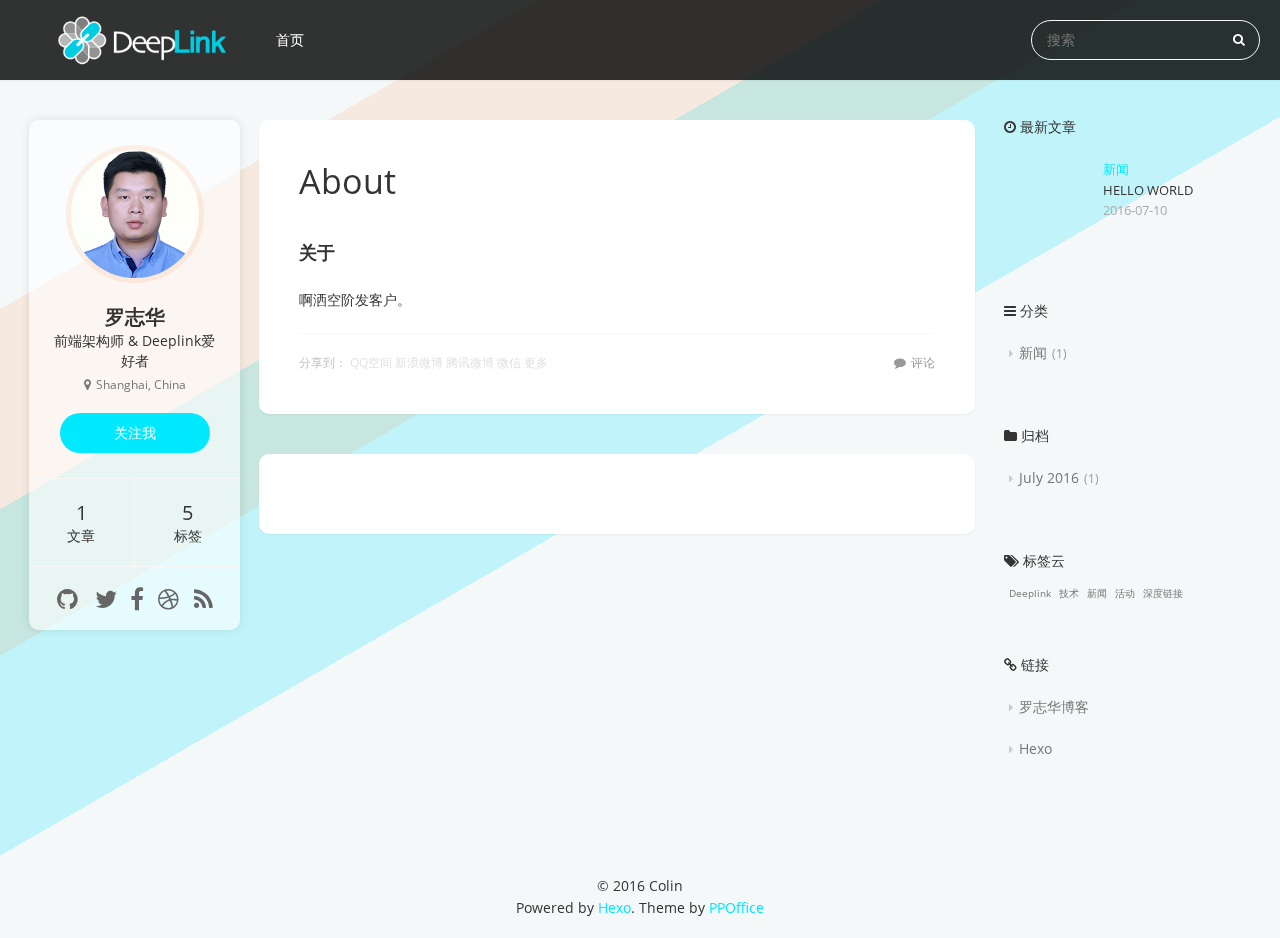
==== commit 023e4235: "Site updated: 2016-07-11 22:26:55" ====
--- a/about/index.html
+++ b/about/index.html
@@ -150,7 +150,7 @@
                 <span>文章</span>
             </div>
             <div class="article-info-block">
-                0
+                5
                 <span>标签</span>
             </div>
         </div>
@@ -362,7 +362,7 @@
                         </div>
                         
                         <div class="item-inner">
-                            <p class="item-category"></p>
+                            <p class="item-category"><a class="article-category-link" href="../categories/news/">新闻</a></p>
                             <p class="item-title"><a href=".././Hello-World.html" class="title">Hello World</a></p>
                             <p class="item-date"><time datetime="2016-07-10T12:58:32.000Z" itemprop="datePublished">2016-07-10</time></p>
                         </div>
@@ -374,6 +374,13 @@
 
     
         
+    <div class="widget-wrap">
+        <h3 class="widget-title"><i class="fa fa-navicon"></i> 分类</h3>
+        <div class="widget">
+            <ul class="category-list"><li class="category-list-item"><a class="category-list-link" href="../categories/news/">新闻</a><span class="category-list-count">1</span></li></ul>
+        </div>
+    </div>
+
     
         
     <div class="widget-wrap">
@@ -385,6 +392,13 @@
 
     
         
+    <div class="widget-wrap">
+        <h3 class="widget-title"><i class="fa fa-tags"></i> 标签云</h3>
+        <div class="widget tagcloud">
+            <a href="../tags/deeplink/" style="font-size: 10px;">Deeplink</a> <a href="../tags/tech/" style="font-size: 10px;">技术</a> <a href="../tags/news/" style="font-size: 10px;">新闻</a> <a href="../tags/activity/" style="font-size: 10px;">活动</a> <a href="../tags/deeplink/" style="font-size: 10px;">深度链接</a>
+        </div>
+    </div>
+
     
         
     <div class="widget-wrap widget-list">
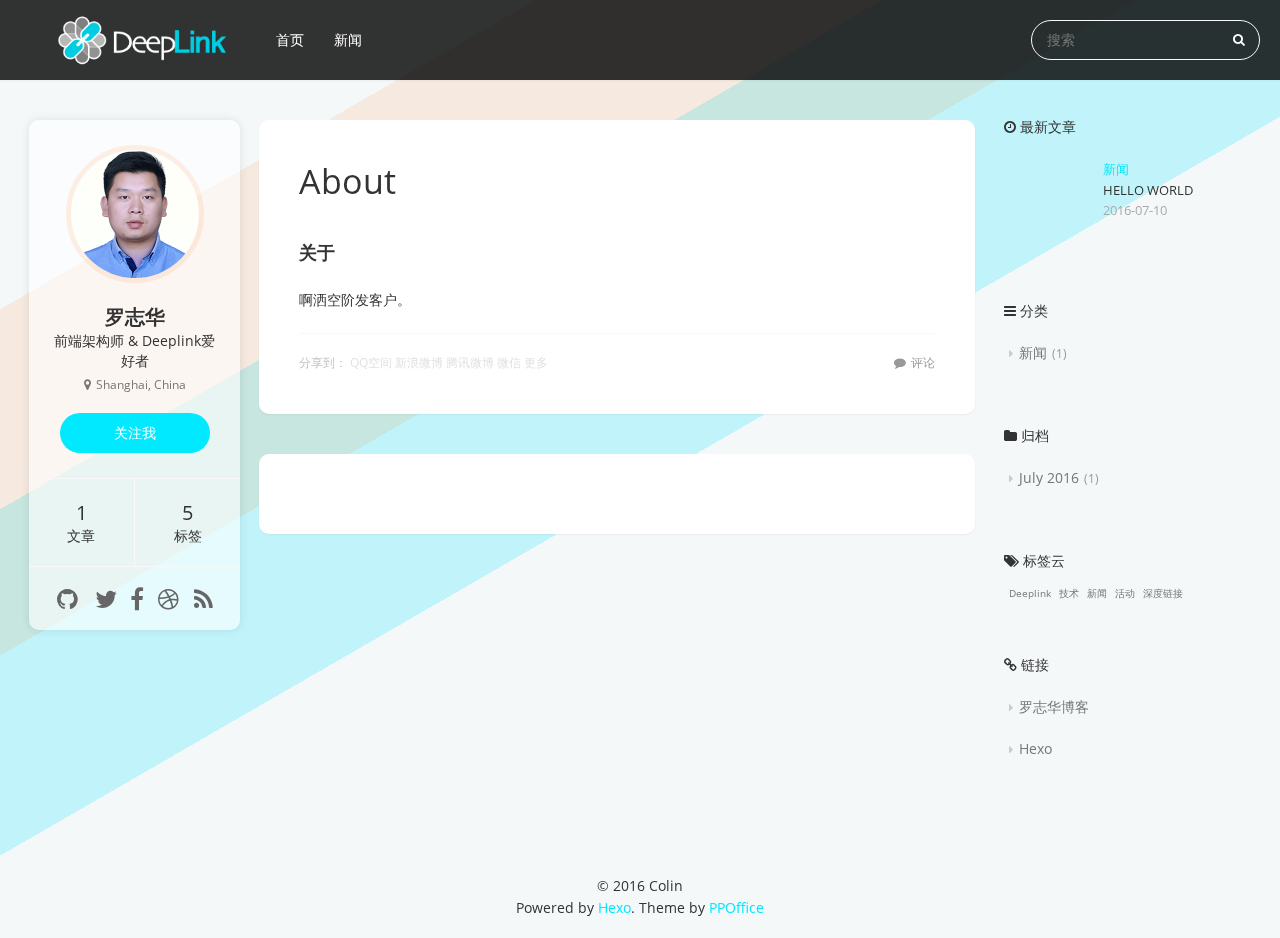
==== commit e5ac52f2: "Site updated: 2016-07-11 22:28:13" ====
--- a/about/index.html
+++ b/about/index.html
@@ -61,6 +61,8 @@
             <nav id="main-nav">
                 
                     <a class="main-nav-link" href="../.">首页</a>
+                
+                    <a class="main-nav-link" href="../categories/news">新闻</a>
                 
             </nav>
             
@@ -119,6 +121,8 @@
                 
                     <td><a class="main-nav-link" href="../.">首页</a></td>
                 
+                    <td><a class="main-nav-link" href="../categories/news">新闻</a></td>
+                
                 <td>
                     
     <div class="search-form">
